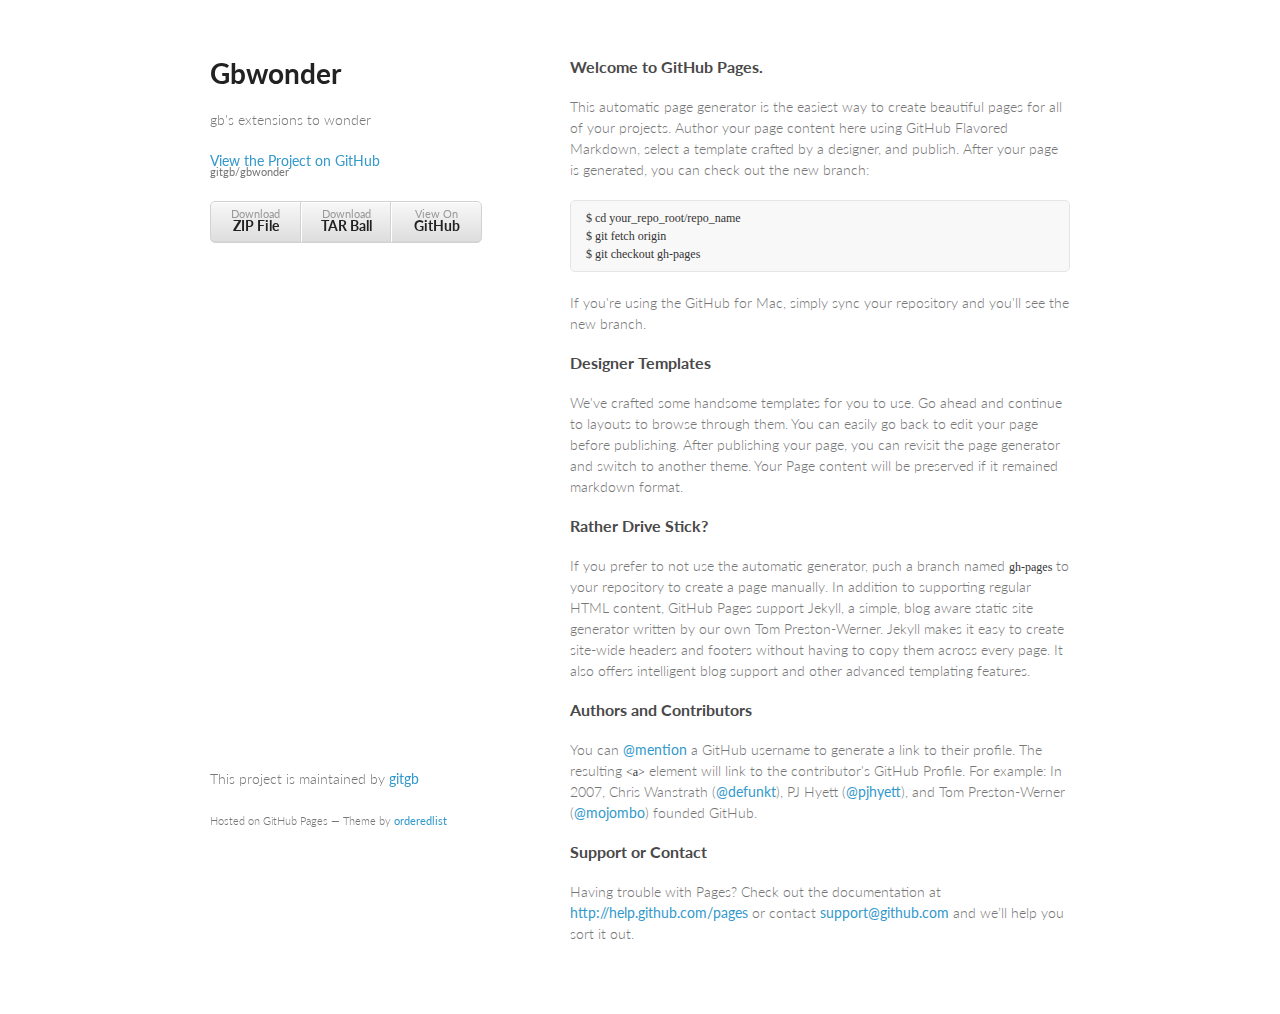
==== index.html @ 0acf5d01 "Create gh-pages branch via GitHub" ====
<!doctype html>
<html>
  <head>
    <meta charset="utf-8">
    <meta http-equiv="X-UA-Compatible" content="chrome=1">
    <title>Gbwonder by gitgb</title>

    <link rel="stylesheet" href="stylesheets/styles.css">
    <link rel="stylesheet" href="stylesheets/pygment_trac.css">
    <meta name="viewport" content="width=device-width, initial-scale=1, user-scalable=no">
    <!--[if lt IE 9]>
    <script src="//html5shiv.googlecode.com/svn/trunk/html5.js"></script>
    <![endif]-->
  </head>
  <body>
    <div class="wrapper">
      <header>
        <h1>Gbwonder</h1>
        <p>gb's extensions to wonder</p>

        <p class="view"><a href="https://github.com/gitgb/gbwonder">View the Project on GitHub <small>gitgb/gbwonder</small></a></p>


        <ul>
          <li><a href="https://github.com/gitgb/gbwonder/zipball/master">Download <strong>ZIP File</strong></a></li>
          <li><a href="https://github.com/gitgb/gbwonder/tarball/master">Download <strong>TAR Ball</strong></a></li>
          <li><a href="https://github.com/gitgb/gbwonder">View On <strong>GitHub</strong></a></li>
        </ul>
      </header>
      <section>
        <h3>Welcome to GitHub Pages.</h3>

<p>This automatic page generator is the easiest way to create beautiful pages for all of your projects. Author your page content here using GitHub Flavored Markdown, select a template crafted by a designer, and publish. After your page is generated, you can check out the new branch:</p>

<pre><code>$ cd your_repo_root/repo_name
$ git fetch origin
$ git checkout gh-pages
</code></pre>

<p>If you're using the GitHub for Mac, simply sync your repository and you'll see the new branch.</p>

<h3>Designer Templates</h3>

<p>We've crafted some handsome templates for you to use. Go ahead and continue to layouts to browse through them. You can easily go back to edit your page before publishing. After publishing your page, you can revisit the page generator and switch to another theme. Your Page content will be preserved if it remained markdown format.</p>

<h3>Rather Drive Stick?</h3>

<p>If you prefer to not use the automatic generator, push a branch named <code>gh-pages</code> to your repository to create a page manually. In addition to supporting regular HTML content, GitHub Pages support Jekyll, a simple, blog aware static site generator written by our own Tom Preston-Werner. Jekyll makes it easy to create site-wide headers and footers without having to copy them across every page. It also offers intelligent blog support and other advanced templating features.</p>

<h3>Authors and Contributors</h3>

<p>You can <a href="https://github.com/blog/821" class="user-mention">@mention</a> a GitHub username to generate a link to their profile. The resulting <code>&lt;a&gt;</code> element will link to the contributor's GitHub Profile. For example: In 2007, Chris Wanstrath (<a href="https://github.com/defunkt" class="user-mention">@defunkt</a>), PJ Hyett (<a href="https://github.com/pjhyett" class="user-mention">@pjhyett</a>), and Tom Preston-Werner (<a href="https://github.com/mojombo" class="user-mention">@mojombo</a>) founded GitHub.</p>

<h3>Support or Contact</h3>

<p>Having trouble with Pages? Check out the documentation at <a href="http://help.github.com/pages">http://help.github.com/pages</a> or contact <a href="mailto:support@github.com">support@github.com</a> and we’ll help you sort it out.</p>
      </section>
      <footer>
        <p>This project is maintained by <a href="https://github.com/gitgb">gitgb</a></p>
        <p><small>Hosted on GitHub Pages &mdash; Theme by <a href="https://github.com/orderedlist">orderedlist</a></small></p>
      </footer>
    </div>
    <script src="javascripts/scale.fix.js"></script>
    
  </body>
</html>
---- stylesheets/styles.css ----
@import url(https://fonts.googleapis.com/css?family=Lato:300italic,700italic,300,700);

body {
  padding:50px;
  font:14px/1.5 Lato, "Helvetica Neue", Helvetica, Arial, sans-serif;
  color:#777;
  font-weight:300;
}

h1, h2, h3, h4, h5, h6 {
  color:#222;
  margin:0 0 20px;
}

p, ul, ol, table, pre, dl {
  margin:0 0 20px;
}

h1, h2, h3 {
  line-height:1.1;
}

h1 {
  font-size:28px;
}

h2 {
  color:#393939;
}

h3, h4, h5, h6 {
  color:#494949;
}

a {
  color:#39c;
  font-weight:400;
  text-decoration:none;
}

a small {
  font-size:11px;
  color:#777;
  margin-top:-0.6em;
  display:block;
}

.wrapper {
  width:860px;
  margin:0 auto;
}

blockquote {
  border-left:1px solid #e5e5e5;
  margin:0;
  padding:0 0 0 20px;
  font-style:italic;
}

code, pre {
  font-family:Monaco, Bitstream Vera Sans Mono, Lucida Console, Terminal;
  color:#333;
  font-size:12px;
}

pre {
  padding:8px 15px;
  background: #f8f8f8;  
  border-radius:5px;
  border:1px solid #e5e5e5;
  overflow-x: auto;
}

table {
  width:100%;
  border-collapse:collapse;
}

th, td {
  text-align:left;
  padding:5px 10px;
  border-bottom:1px solid #e5e5e5;
}

dt {
  color:#444;
  font-weight:700;
}

th {
  color:#444;
}

img {
  max-width:100%;
}

header {
  width:270px;
  float:left;
  position:fixed;
}

header ul {
  list-style:none;
  height:40px;
  
  padding:0;
  
  background: #eee;
  background: -moz-linear-gradient(top, #f8f8f8 0%, #dddddd 100%);
  background: -webkit-gradient(linear, left top, left bottom, color-stop(0%,#f8f8f8), color-stop(100%,#dddddd));
  background: -webkit-linear-gradient(top, #f8f8f8 0%,#dddddd 100%);
  background: -o-linear-gradient(top, #f8f8f8 0%,#dddddd 100%);
  background: -ms-linear-gradient(top, #f8f8f8 0%,#dddddd 100%);
  background: linear-gradient(top, #f8f8f8 0%,#dddddd 100%);
  
  border-radius:5px;
  border:1px solid #d2d2d2;
  box-shadow:inset #fff 0 1px 0, inset rgba(0,0,0,0.03) 0 -1px 0;
  width:270px;
}

header li {
  width:89px;
  float:left;
  border-right:1px solid #d2d2d2;
  height:40px;
}

header ul a {
  line-height:1;
  font-size:11px;
  color:#999;
  display:block;
  text-align:center;
  padding-top:6px;
  height:40px;
}

strong {
  color:#222;
  font-weight:700;
}

header ul li + li {
  width:88px;
  border-left:1px solid #fff;
}

header ul li + li + li {
  border-right:none;
  width:89px;
}

header ul a strong {
  font-size:14px;
  display:block;
  color:#222;
}

section {
  width:500px;
  float:right;
  padding-bottom:50px;
}

small {
  font-size:11px;
}

hr {
  border:0;
  background:#e5e5e5;
  height:1px;
  margin:0 0 20px;
}

footer {
  width:270px;
  float:left;
  position:fixed;
  bottom:50px;
}

@media print, screen and (max-width: 960px) {
  
  div.wrapper {
    width:auto;
    margin:0;
  }
  
  header, section, footer {
    float:none;
    position:static;
    width:auto;
  }
  
  header {
    padding-right:320px;
  }
  
  section {
    border:1px solid #e5e5e5;
    border-width:1px 0;
    padding:20px 0;
    margin:0 0 20px;
  }
  
  header a small {
    display:inline;
  }
  
  header ul {
    position:absolute;
    right:50px;
    top:52px;
  }
}

@media print, screen and (max-width: 720px) {
  body {
    word-wrap:break-word;
  }
  
  header {
    padding:0;
  }
  
  header ul, header p.view {
    position:static;
  }
  
  pre, code {
    word-wrap:normal;
  }
}

@media print, screen and (max-width: 480px) {
  body {
    padding:15px;
  }
  
  header ul {
    display:none;
  }
}

@media print {
  body {
    padding:0.4in;
    font-size:12pt;
    color:#444;
  }
}
---- stylesheets/pygment_trac.css ----
.highlight  { background: #ffffff; }
.highlight .c { color: #999988; font-style: italic } /* Comment */
.highlight .err { color: #a61717; background-color: #e3d2d2 } /* Error */
.highlight .k { font-weight: bold } /* Keyword */
.highlight .o { font-weight: bold } /* Operator */
.highlight .cm { color: #999988; font-style: italic } /* Comment.Multiline */
.highlight .cp { color: #999999; font-weight: bold } /* Comment.Preproc */
.highlight .c1 { color: #999988; font-style: italic } /* Comment.Single */
.highlight .cs { color: #999999; font-weight: bold; font-style: italic } /* Comment.Special */
.highlight .gd { color: #000000; background-color: #ffdddd } /* Generic.Deleted */
.highlight .gd .x { color: #000000; background-color: #ffaaaa } /* Generic.Deleted.Specific */
.highlight .ge { font-style: italic } /* Generic.Emph */
.highlight .gr { color: #aa0000 } /* Generic.Error */
.highlight .gh { color: #999999 } /* Generic.Heading */
.highlight .gi { color: #000000; background-color: #ddffdd } /* Generic.Inserted */
.highlight .gi .x { color: #000000; background-color: #aaffaa } /* Generic.Inserted.Specific */
.highlight .go { color: #888888 } /* Generic.Output */
.highlight .gp { color: #555555 } /* Generic.Prompt */
.highlight .gs { font-weight: bold } /* Generic.Strong */
.highlight .gu { color: #800080; font-weight: bold; } /* Generic.Subheading */
.highlight .gt { color: #aa0000 } /* Generic.Traceback */
.highlight .kc { font-weight: bold } /* Keyword.Constant */
.highlight .kd { font-weight: bold } /* Keyword.Declaration */
.highlight .kn { font-weight: bold } /* Keyword.Namespace */
.highlight .kp { font-weight: bold } /* Keyword.Pseudo */
.highlight .kr { font-weight: bold } /* Keyword.Reserved */
.highlight .kt { color: #445588; font-weight: bold } /* Keyword.Type */
.highlight .m { color: #009999 } /* Literal.Number */
.highlight .s { color: #d14 } /* Literal.String */
.highlight .na { color: #008080 } /* Name.Attribute */
.highlight .nb { color: #0086B3 } /* Name.Builtin */
.highlight .nc { color: #445588; font-weight: bold } /* Name.Class */
.highlight .no { color: #008080 } /* Name.Constant */
.highlight .ni { color: #800080 } /* Name.Entity */
.highlight .ne { color: #990000; font-weight: bold } /* Name.Exception */
.highlight .nf { color: #990000; font-weight: bold } /* Name.Function */
.highlight .nn { color: #555555 } /* Name.Namespace */
.highlight .nt { color: #000080 } /* Name.Tag */
.highlight .nv { color: #008080 } /* Name.Variable */
.highlight .ow { font-weight: bold } /* Operator.Word */
.highlight .w { color: #bbbbbb } /* Text.Whitespace */
.highlight .mf { color: #009999 } /* Literal.Number.Float */
.highlight .mh { color: #009999 } /* Literal.Number.Hex */
.highlight .mi { color: #009999 } /* Literal.Number.Integer */
.highlight .mo { color: #009999 } /* Literal.Number.Oct */
.highlight .sb { color: #d14 } /* Literal.String.Backtick */
.highlight .sc { color: #d14 } /* Literal.String.Char */
.highlight .sd { color: #d14 } /* Literal.String.Doc */
.highlight .s2 { color: #d14 } /* Literal.String.Double */
.highlight .se { color: #d14 } /* Literal.String.Escape */
.highlight .sh { color: #d14 } /* Literal.String.Heredoc */
.highlight .si { color: #d14 } /* Literal.String.Interpol */
.highlight .sx { color: #d14 } /* Literal.String.Other */
.highlight .sr { color: #009926 } /* Literal.String.Regex */
.highlight .s1 { color: #d14 } /* Literal.String.Single */
.highlight .ss { color: #990073 } /* Literal.String.Symbol */
.highlight .bp { color: #999999 } /* Name.Builtin.Pseudo */
.highlight .vc { color: #008080 } /* Name.Variable.Class */
.highlight .vg { color: #008080 } /* Name.Variable.Global */
.highlight .vi { color: #008080 } /* Name.Variable.Instance */
.highlight .il { color: #009999 } /* Literal.Number.Integer.Long */

.type-csharp .highlight .k { color: #0000FF }
.type-csharp .highlight .kt { color: #0000FF }
.type-csharp .highlight .nf { color: #000000; font-weight: normal }
.type-csharp .highlight .nc { color: #2B91AF }
.type-csharp .highlight .nn { color: #000000 }
.type-csharp .highlight .s { color: #A31515 }
.type-csharp .highlight .sc { color: #A31515 }
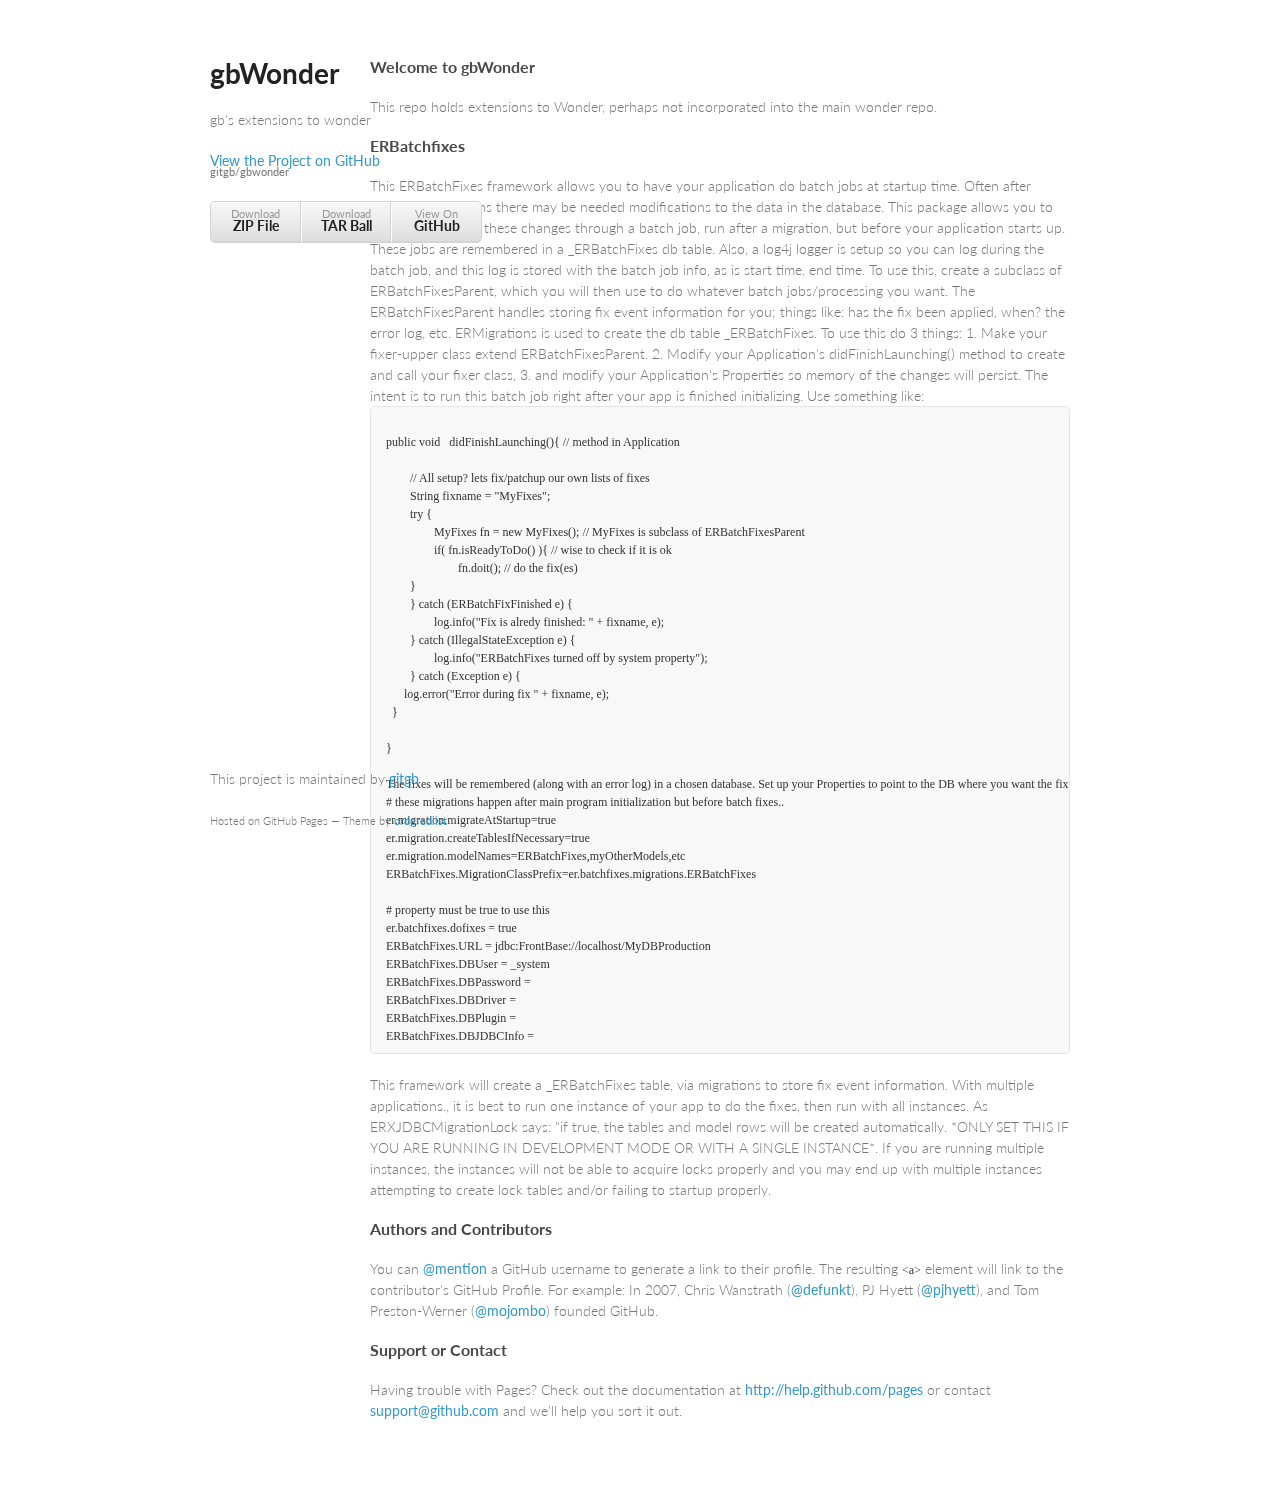
==== commit b08dabd0: "pages fixups" ====
--- a/index.html
+++ b/index.html
@@ -15,7 +15,7 @@
   <body>
     <div class="wrapper">
       <header>
-        <h1>Gbwonder</h1>
+        <h1>gbWonder</h1>
         <p>gb's extensions to wonder</p>
 
         <p class="view"><a href="https://github.com/gitgb/gbwonder">View the Project on GitHub <small>gitgb/gbwonder</small></a></p>
@@ -28,24 +28,57 @@
         </ul>
       </header>
       <section>
-        <h3>Welcome to GitHub Pages.</h3>
+        <h3>Welcome to gbWonder</h3>
 
-<p>This automatic page generator is the easiest way to create beautiful pages for all of your projects. Author your page content here using GitHub Flavored Markdown, select a template crafted by a designer, and publish. After your page is generated, you can check out the new branch:</p>
+<p>This repo holds extensions to Wonder, perhaps not incorporated into the main wonder repo.</p>
 
-<pre><code>$ cd your_repo_root/repo_name
-$ git fetch origin
-$ git checkout gh-pages
+<h3>ERBatchfixes</h3>
+
+This ERBatchFixes framework allows you to have your application do batch jobs at startup time. Often after database migrations there may be needed modifications to the data in the database. This package allows you to more easily create these changes through a batch job, run after a migration, but before your application starts up. These jobs are remembered in a _ERBatchFixes db table. Also, a log4j logger is setup so you can log during the batch job, and this log is stored with the batch job info, as is start time, end time. To use this, create a subclass of ERBatchFixesParent, which you will then use to do whatever batch jobs/processing you want. The ERBatchFixesParent handles storing fix event information for you; things like: has the fix been applied, when? the error log, etc. ERMigrations is used to create the db table _ERBatchFixes.
+To use this do 3 things:
+1. Make your fixer-upper class extend ERBatchFixesParent.
+2. Modify your Application's didFinishLaunching() method to create and call your fixer class,
+3. and modify your Application's Properties so memory of the changes will persist.
+The intent is to run this batch job right after your app is finished initializing. Use something like:
+<pre><code>
+public void   didFinishLaunching(){ // method in Application
+
+        // All setup? lets fix/patchup our own lists of fixes
+        String fixname = "MyFixes";
+        try {
+                MyFixes fn = new MyFixes(); // MyFixes is subclass of ERBatchFixesParent        
+                if( fn.isReadyToDo() ){ // wise to check if it is ok
+                        fn.doit(); // do the fix(es)
+        }       
+        } catch (ERBatchFixFinished e) {
+                log.info("Fix is alredy finished: " + fixname, e);
+        } catch (IllegalStateException e) {
+                log.info("ERBatchFixes turned off by system property");
+        } catch (Exception e) {
+      log.error("Error during fix " + fixname, e);
+  }
+
+}
+
+The fixes will be remembered (along with an error log) in a chosen database. Set up your Properties to point to the DB where you want the fix events persisted.
+# these migrations happen after main program initialization but before batch fixes..
+er.migration.migrateAtStartup=true
+er.migration.createTablesIfNecessary=true
+er.migration.modelNames=ERBatchFixes,myOtherModels,etc
+ERBatchFixes.MigrationClassPrefix=er.batchfixes.migrations.ERBatchFixes
+
+# property must be true to use this
+er.batchfixes.dofixes = true
+ERBatchFixes.URL = jdbc:FrontBase://localhost/MyDBProduction
+ERBatchFixes.DBUser = _system
+ERBatchFixes.DBPassword = 
+ERBatchFixes.DBDriver =
+ERBatchFixes.DBPlugin =
+ERBatchFixes.DBJDBCInfo =
 </code></pre>
-
-<p>If you're using the GitHub for Mac, simply sync your repository and you'll see the new branch.</p>
-
-<h3>Designer Templates</h3>
-
-<p>We've crafted some handsome templates for you to use. Go ahead and continue to layouts to browse through them. You can easily go back to edit your page before publishing. After publishing your page, you can revisit the page generator and switch to another theme. Your Page content will be preserved if it remained markdown format.</p>
-
-<h3>Rather Drive Stick?</h3>
-
-<p>If you prefer to not use the automatic generator, push a branch named <code>gh-pages</code> to your repository to create a page manually. In addition to supporting regular HTML content, GitHub Pages support Jekyll, a simple, blog aware static site generator written by our own Tom Preston-Werner. Jekyll makes it easy to create site-wide headers and footers without having to copy them across every page. It also offers intelligent blog support and other advanced templating features.</p>
+<p>
+This framework will create a _ERBatchFixes table, via migrations to store fix event information. With multiple applications., it is best to run one instance of your app to do the fixes, then run with all instances. As ERXJDBCMigrationLock says: "if true, the tables and model rows will be created automatically. *ONLY SET THIS IF YOU ARE RUNNING IN DEVELOPMENT MODE OR WITH A SINGLE INSTANCE*. If you are running multiple instances, the instances will not be able to acquire locks properly and you may end up with multiple instances attempting to create lock tables and/or failing to startup properly.
+</p>
 
 <h3>Authors and Contributors</h3>
 
--- a/stylesheets/styles.css
+++ b/stylesheets/styles.css
@@ -160,7 +160,7 @@
 }
 
 section {
-  width:500px;
+  width:700px;
   float:right;
   padding-bottom:50px;
 }
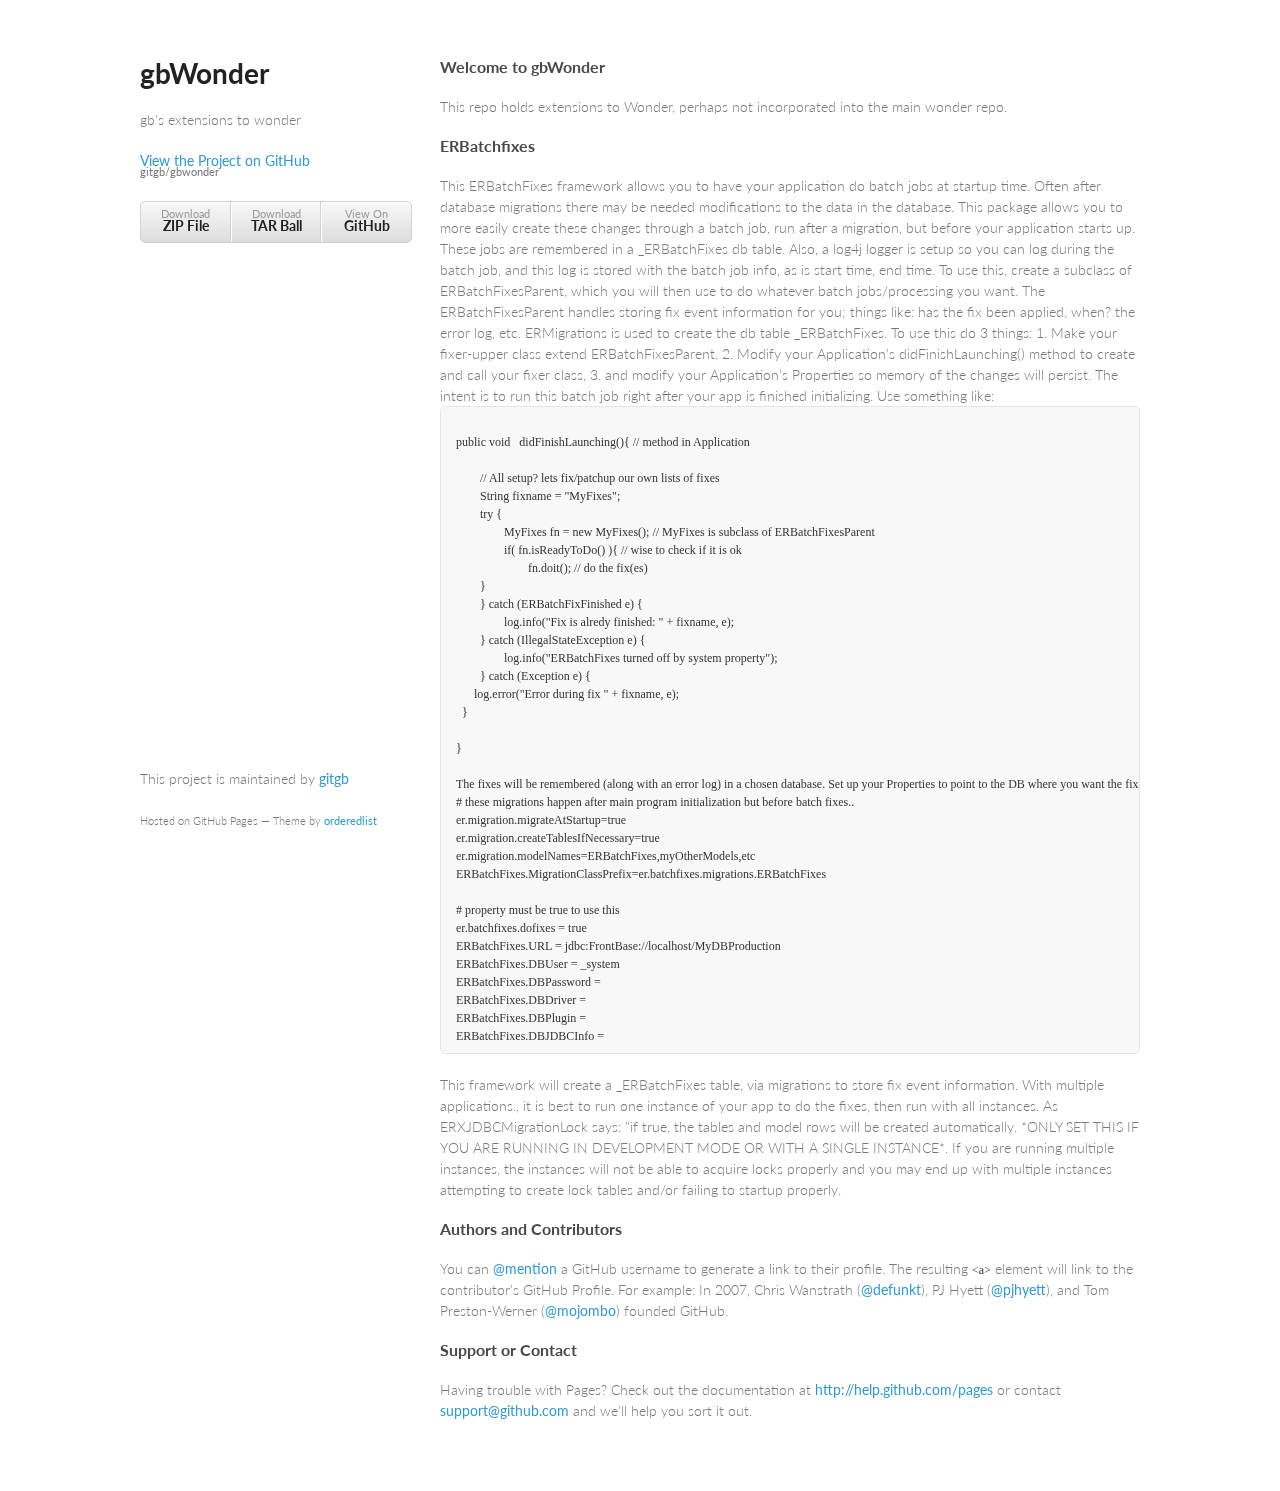
==== commit b7151d8c: "spacing" ====
--- a/index.html
+++ b/index.html
@@ -40,6 +40,7 @@
 2. Modify your Application's didFinishLaunching() method to create and call your fixer class,
 3. and modify your Application's Properties so memory of the changes will persist.
 The intent is to run this batch job right after your app is finished initializing. Use something like:
+
 <pre><code>
 public void   didFinishLaunching(){ // method in Application
 
--- a/stylesheets/styles.css
+++ b/stylesheets/styles.css
@@ -46,7 +46,7 @@
 }
 
 .wrapper {
-  width:860px;
+  width:1000px;
   margin:0 auto;
 }
 
@@ -197,7 +197,7 @@
   }
   
   header {
-    padding-right:320px;
+    padding-right:20px;
   }
   
   section {
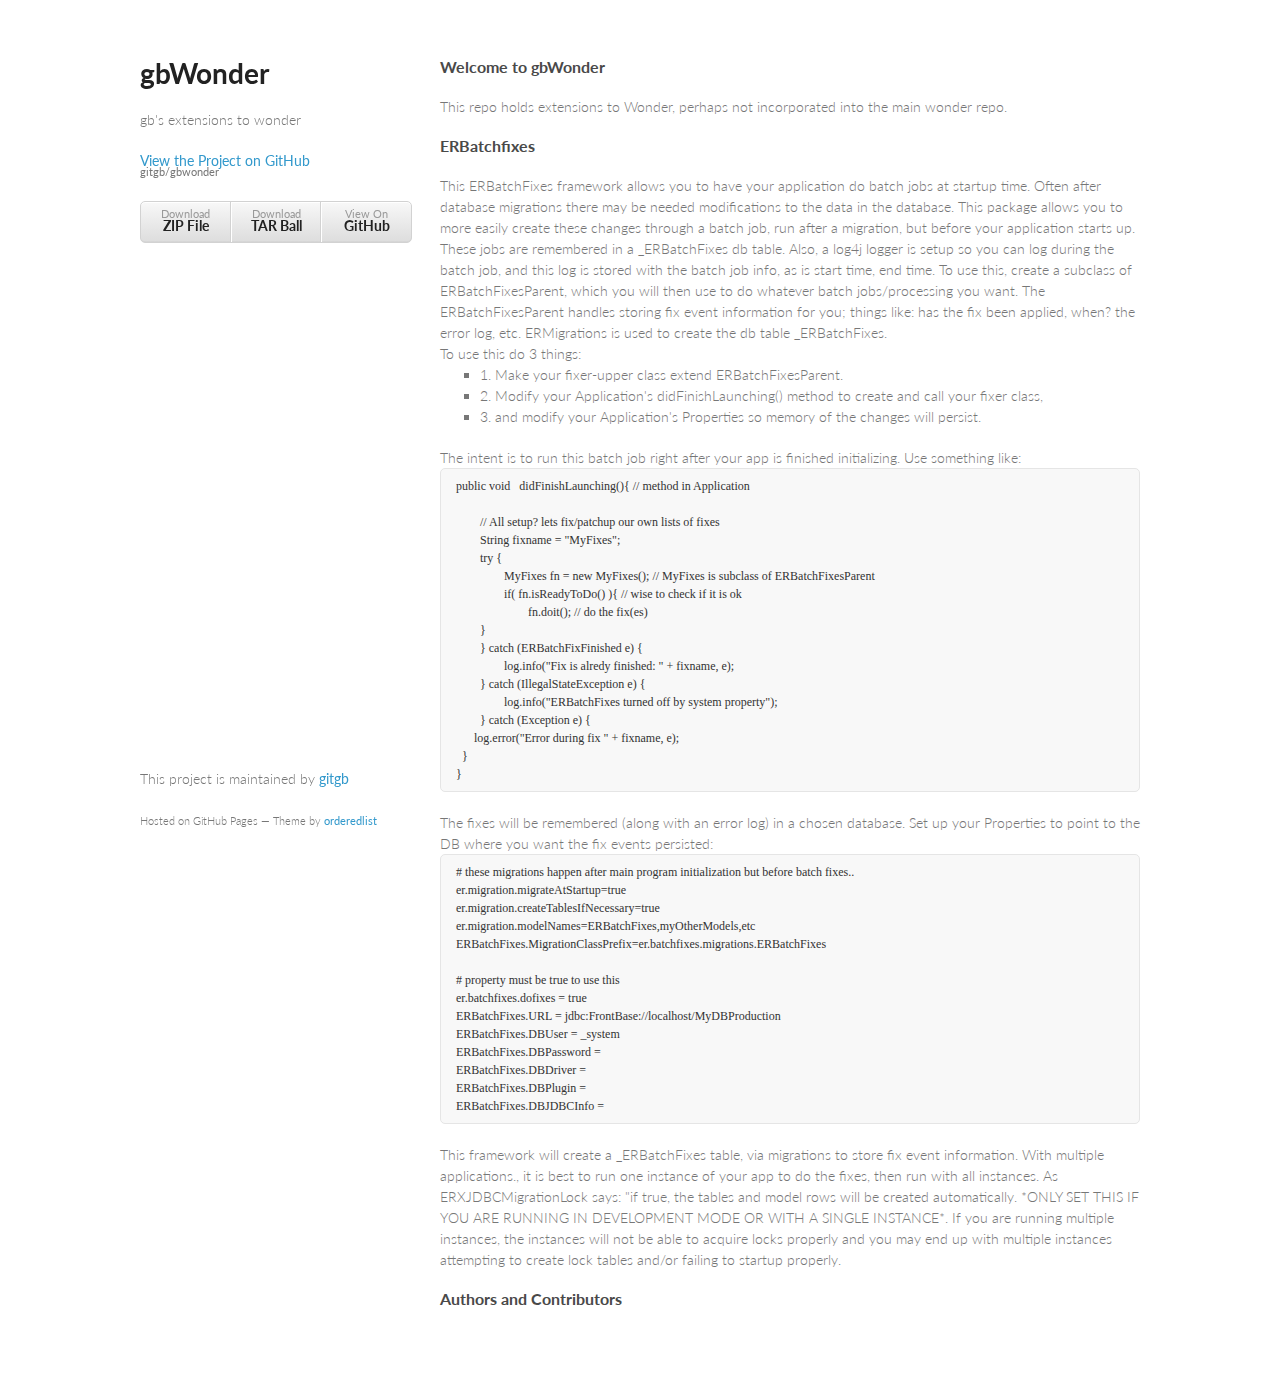
==== commit e33a7890: "pages update" ====
--- a/index.html
+++ b/index.html
@@ -34,15 +34,14 @@
 
 <h3>ERBatchfixes</h3>
 
-This ERBatchFixes framework allows you to have your application do batch jobs at startup time. Often after database migrations there may be needed modifications to the data in the database. This package allows you to more easily create these changes through a batch job, run after a migration, but before your application starts up. These jobs are remembered in a _ERBatchFixes db table. Also, a log4j logger is setup so you can log during the batch job, and this log is stored with the batch job info, as is start time, end time. To use this, create a subclass of ERBatchFixesParent, which you will then use to do whatever batch jobs/processing you want. The ERBatchFixesParent handles storing fix event information for you; things like: has the fix been applied, when? the error log, etc. ERMigrations is used to create the db table _ERBatchFixes.
-To use this do 3 things:
-1. Make your fixer-upper class extend ERBatchFixesParent.
-2. Modify your Application's didFinishLaunching() method to create and call your fixer class,
-3. and modify your Application's Properties so memory of the changes will persist.
+This ERBatchFixes framework allows you to have your application do batch jobs at startup time. Often after database migrations there may be needed modifications to the data in the database. This package allows you to more easily create these changes through a batch job, run after a migration, but before your application starts up. These jobs are remembered in a _ERBatchFixes db table. Also, a log4j logger is setup so you can log during the batch job, and this log is stored with the batch job info, as is start time, end time. To use this, create a subclass of ERBatchFixesParent, which you will then use to do whatever batch jobs/processing you want. The ERBatchFixesParent handles storing fix event information for you; things like: has the fix been applied, when? the error log, etc. ERMigrations is used to create the db table _ERBatchFixes. <br/>
+To use this do 3 things:<ul type="square"><li>
+1. Make your fixer-upper class extend ERBatchFixesParent.</li><li>
+2. Modify your Application's didFinishLaunching() method to create and call your fixer class,</li><li>
+3. and modify your Application's Properties so memory of the changes will persist.</li></ul>
 The intent is to run this batch job right after your app is finished initializing. Use something like:
 
-<pre><code>
-public void   didFinishLaunching(){ // method in Application
+<pre><code>public void   didFinishLaunching(){ // method in Application
 
         // All setup? lets fix/patchup our own lists of fixes
         String fixname = "MyFixes";
@@ -58,11 +57,10 @@
         } catch (Exception e) {
       log.error("Error during fix " + fixname, e);
   }
+}</code></pre>
 
-}
-
-The fixes will be remembered (along with an error log) in a chosen database. Set up your Properties to point to the DB where you want the fix events persisted.
-# these migrations happen after main program initialization but before batch fixes..
+The fixes will be remembered (along with an error log) in a chosen database. Set up your Properties to point to the DB where you want the fix events persisted:
+<pre><code># these migrations happen after main program initialization but before batch fixes..
 er.migration.migrateAtStartup=true
 er.migration.createTablesIfNecessary=true
 er.migration.modelNames=ERBatchFixes,myOtherModels,etc
@@ -83,11 +81,8 @@
 
 <h3>Authors and Contributors</h3>
 
-<p>You can <a href="https://github.com/blog/821" class="user-mention">@mention</a> a GitHub username to generate a link to their profile. The resulting <code>&lt;a&gt;</code> element will link to the contributor's GitHub Profile. For example: In 2007, Chris Wanstrath (<a href="https://github.com/defunkt" class="user-mention">@defunkt</a>), PJ Hyett (<a href="https://github.com/pjhyett" class="user-mention">@pjhyett</a>), and Tom Preston-Werner (<a href="https://github.com/mojombo" class="user-mention">@mojombo</a>) founded GitHub.</p>
+<p> </p>
 
-<h3>Support or Contact</h3>
-
-<p>Having trouble with Pages? Check out the documentation at <a href="http://help.github.com/pages">http://help.github.com/pages</a> or contact <a href="mailto:support@github.com">support@github.com</a> and we’ll help you sort it out.</p>
       </section>
       <footer>
         <p>This project is maintained by <a href="https://github.com/gitgb">gitgb</a></p>
